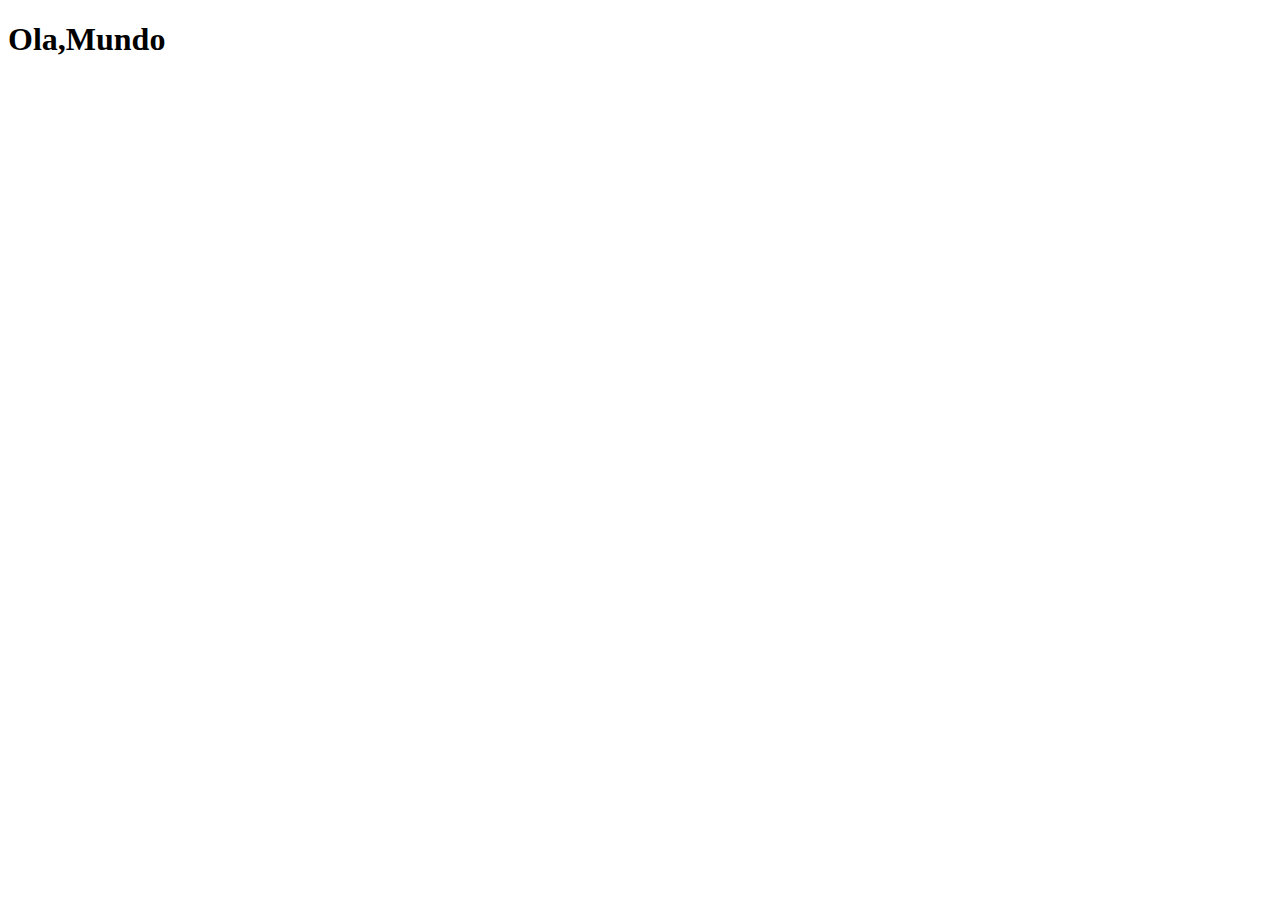
==== index.html @ 5dabc048 "criação da pagina principal" ====
<!DOCTYPE html>
<html lang="pt-br">
<head>
    <meta charset="UTF-8">
    <meta name="viewport" content="width=device-width, initial-scale=1.0">
    <link rel="shortcut icon" href="favicon.ico" type="image/x-icon">
    <title>projeto-social</title>
</head>
<body>
    <h1>Ola,Mundo</h1>
</body>
</html>
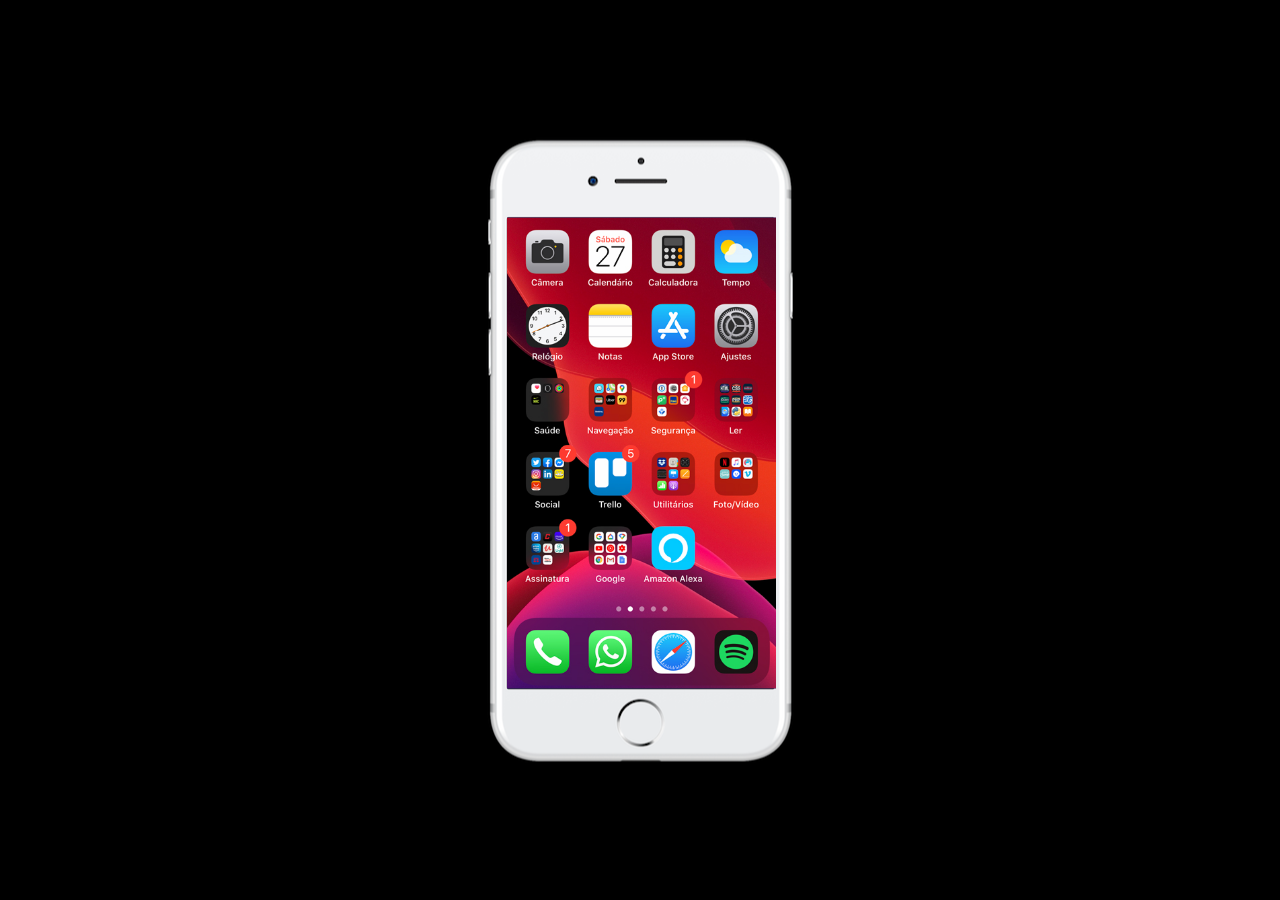
==== commit ff7ff65e: "alteração index" ====
--- a/index.html
+++ b/index.html
@@ -4,9 +4,17 @@
     <meta charset="UTF-8">
     <meta name="viewport" content="width=device-width, initial-scale=1.0">
     <link rel="shortcut icon" href="favicon.ico" type="image/x-icon">
+    <link rel="stylesheet" href="estilos/style.css">
     <title>projeto-social</title>
 </head>
 <body>
-    <h1>Ola,Mundo</h1>
+    <main>
+        <section id="telefone">
+            <iframe class="conteudo-telefone" src="home.html">
+                
+            </iframe>
+        </section>
+        <section id="redes-socias"></section>
+    </main>
 </body>
 </html>--- a/estilos/style.css
+++ b/estilos/style.css
@@ -0,0 +1,38 @@
+@charset "UTF-8";
+
+*{
+    margin: 0;
+    padding: 0;
+    font-family: Arial, Helvetica, sans-serif;
+}
+
+html, body{
+    height: 100vh;
+    width: 100vw;
+    background-color: black;
+}
+
+main{
+    height: 100vh;
+    position: relative;
+}
+
+#telefone{
+    position: absolute;
+    top: 50%;
+    left: 50%;
+    transform: translate(-50%, -50%);
+    height: 625px;
+    width: 310px;
+    background-image: url(../imagens/frame-iphone.png);
+}
+
+.conteudo-telefone{
+    position: relative;
+    top: 80px;
+    left: 22px;
+    background-color: rgba(0, 0, 255, 0.311);
+    height: 471px;
+    width: 269px;
+    border: none;
+}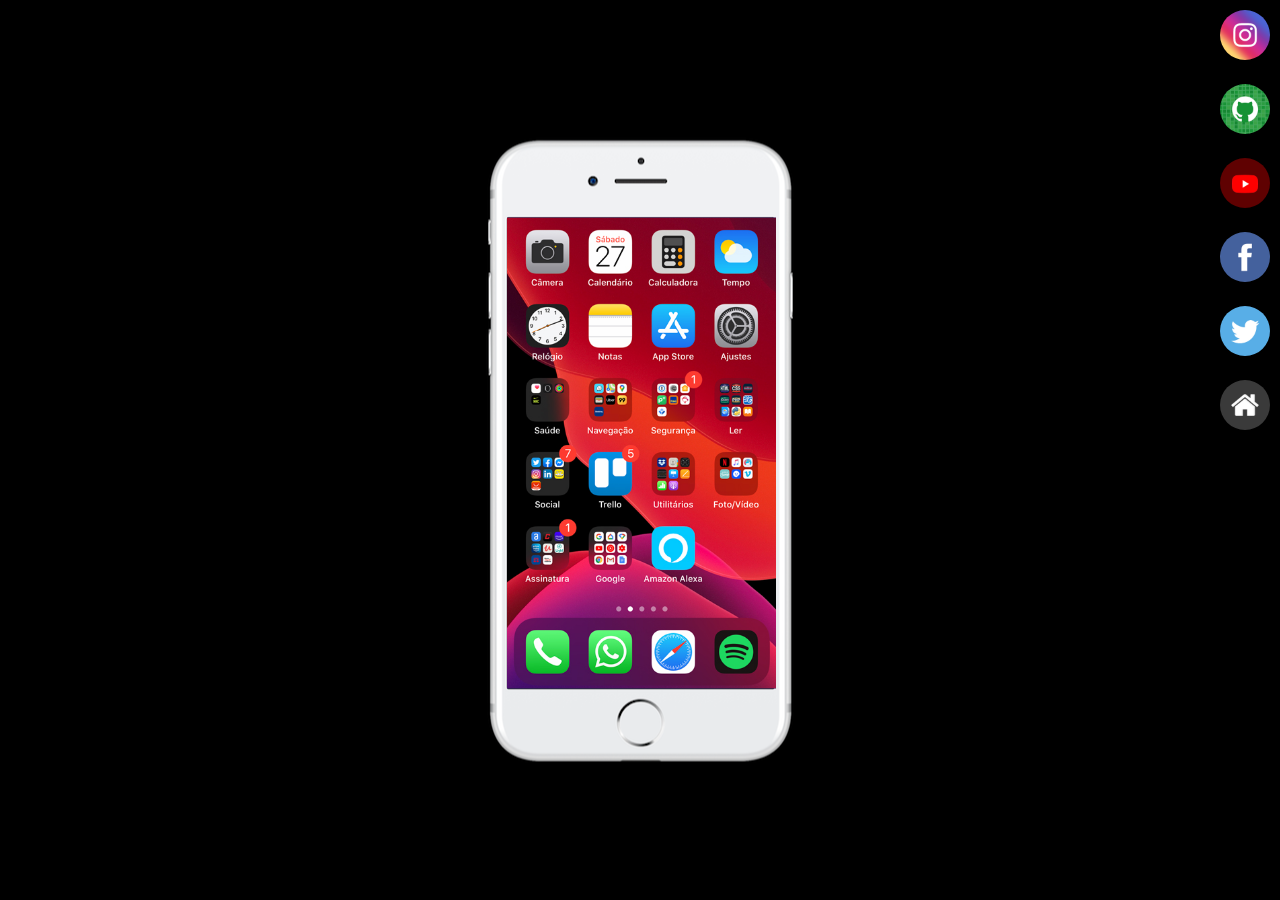
==== commit d8288c75: "criação botões" ====
--- a/index.html
+++ b/index.html
@@ -10,11 +10,18 @@
 <body>
     <main>
         <section id="telefone">
-            <iframe class="conteudo-telefone" src="home.html">
-                
+            <iframe class="conteudo-telefone" name="tela" src="home.html">
+
             </iframe>
         </section>
-        <section id="redes-socias"></section>
+        <section id="redes-socias">
+            <a href="#" target="tela"><img src="imagens/logo-instagram.jpg" alt="logo-instagram"></a>
+            <a href="#" target="tela"><img src="imagens/logo-github.jpg" alt="logo-github"></a>
+            <a href="#" target="tela"><img src="imagens/logo-youtube.jpg" alt="logo-youtube"></a>
+            <a href="#" target="tela"><img src="imagens/logo-facebook.jpg" alt="logo facebook"></a>
+            <a href="#" target="tela"><img src="imagens/logo-twitter.jpg" alt="logo X"></a>
+            <a href="#" target="tela"><img src="imagens/logo-home.jpg" alt="logo home"></a>
+        </section>
     </main>
 </body>
 </html>--- a/estilos/style.css
+++ b/estilos/style.css
@@ -35,4 +35,25 @@
     height: 471px;
     width: 269px;
     border: none;
+}
+
+#redes-socias img{
+    width: 50px;
+    margin: 10px;
+    border-radius: 50%;
+    box-shadow: 2px 2px 5px rgba(0, 0, 0, 0.304);
+    box-sizing: border-box;
+}
+
+#redes-socias{
+    display:  flex;
+    flex-direction:  column;
+    text-align: right;
+}
+
+#redes-socias img:hover{
+    border: 3px solid rgba(255, 255, 255, 0.756);
+    transform: translate(-2px, -2px);
+    box-shadow: 1px 1px 3px rgba(255, 255, 255, 0.149);
+    transition: transform .5s;
 }